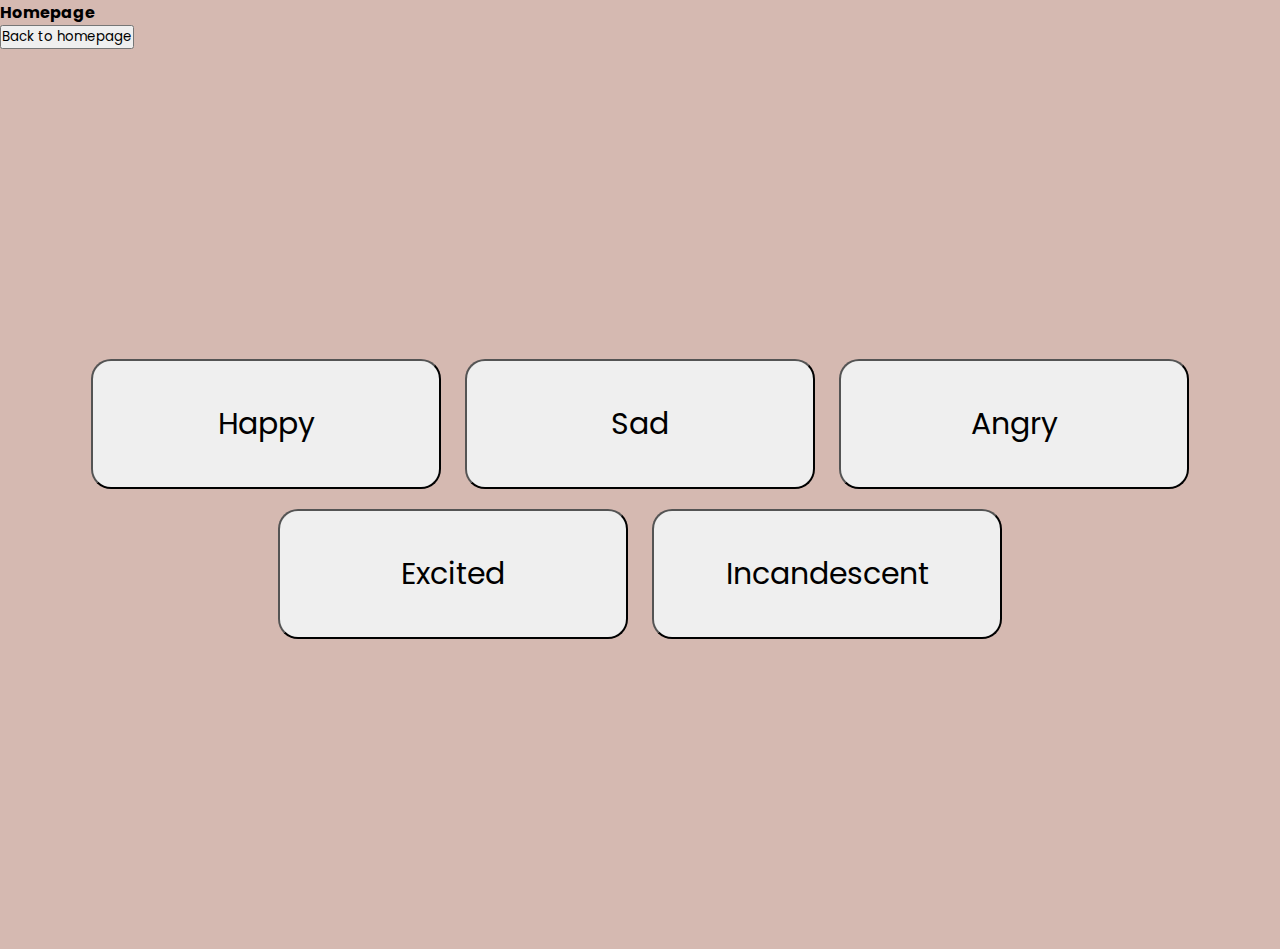
==== iam.html @ d8129d12 "Add files via upload" ====
<html lang=‘en’>
	<head>
		<meta charset=‘utf-8’>
		<meta name=‘viewpoint’ content=‘width=device-width, initial-scale=1’>
		<title>Fifth page.</title>
    <link rel="stylesheet" href="style.css">
		<style>
			.box{
				color:red;
			}
		</style>
	</head>

	<script src ="https://code.responsivevoice.org/responsivevoice.js"></script>
	<div class=“box”>
		<p><strong>Homepage</strong></p>
			<input class="button2" onclick="location.href='index.html'" type="button" value='Back to homepage'>
	</div>
		<div class="container">
			<div class="buttongroup centre">
		<input class="buttons" onclick="responsiveVoice.speak('Happy');" type="button" value="Happy"/>
		<input class="buttons" onclick="responsiveVoice.speak('Sad');" type="button" value="Sad"/>
		<input class="buttons" onclick="responsiveVoice.speak('Angry');" type="button" value="Angry"/>
		<input class="buttons" onclick="responsiveVoice.speak('Excited');" type="button" value="Excited"/>
		<input class="buttons" onclick="responsiveVoice.speak('Incandescent with rage');" type="button" value="Incandescent"/>
	</div>
</div>
</html>
---- style.css ----
/* Import Google Font - Poppins */
@import url('https://fonts.googleapis.com/css2?family=Poppins:wght@400;500;600;700&display=swap');
*{
  margin: 0;
  padding: 0;
  box-sizing: border-box;
  font-family: 'Poppins', sans-serif;
}
form .row select::-webkit-scrollbar-track{
  background: #d5b9b1;
}
form .row select::-webkit-scrollbar-thumb{
  background: #d5b9b1;
  border-radius: 8px;
  border-right: 2px solid #457373;
}
body {background-color: #d5b9b1;}
/* div {
  background-color: white;
} */
.buttons{

margin: 10px;
padding: 40px;
font-size: 30px;
border-radius: 20px;
width: 350px;
}
.buttongroup{
text-align: center;
color: #457373
}

.container{

  display: flex;
  align-items: center;
  justify-content: center;
  height: 100%;



}

#namebox
{
    margin: 20px;
    height:100px;
    font-size:14pt;
}
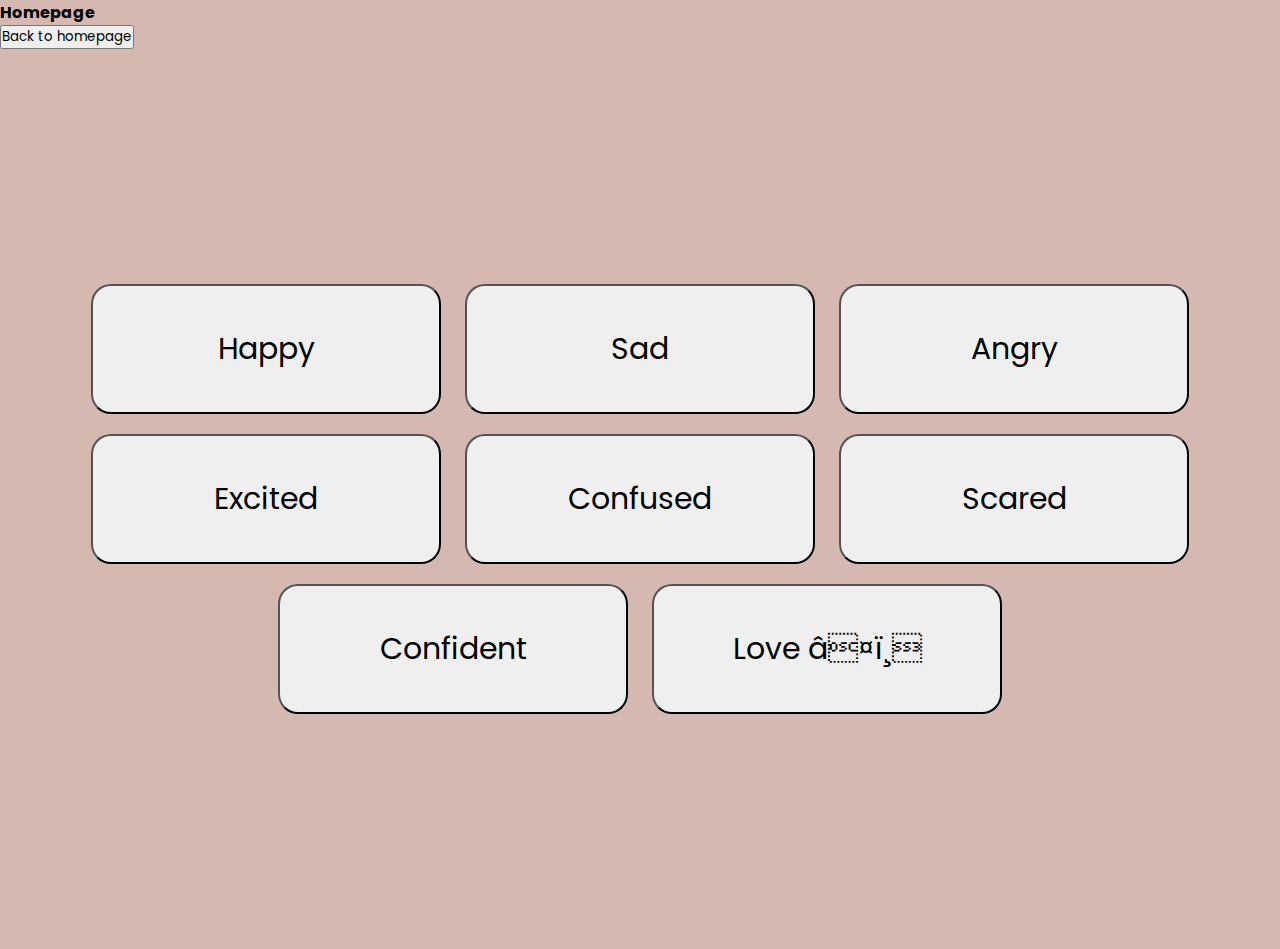
==== commit da67c7b1: "Add files via upload" ====
--- a/iam.html
+++ b/iam.html
@@ -18,11 +18,14 @@
 	</div>
 		<div class="container">
 			<div class="buttongroup centre">
-		<input class="buttons" onclick="responsiveVoice.speak('Happy');" type="button" value="Happy"/>
-		<input class="buttons" onclick="responsiveVoice.speak('Sad');" type="button" value="Sad"/>
-		<input class="buttons" onclick="responsiveVoice.speak('Angry');" type="button" value="Angry"/>
-		<input class="buttons" onclick="responsiveVoice.speak('Excited');" type="button" value="Excited"/>
-		<input class="buttons" onclick="responsiveVoice.speak('Incandescent with rage');" type="button" value="Incandescent"/>
+		<input class="buttons" onclick="responsiveVoice.speak('I am happy');" type="button" value="Happy"/>
+		<input class="buttons" onclick="responsiveVoice.speak('I am sad');" type="button" value="Sad"/>
+		<input class="buttons" onclick="responsiveVoice.speak('I am angry');" type="button" value="Angry"/>
+		<input class="buttons" onclick="responsiveVoice.speak('I am excited');" type="button" value="Excited"/>
+		<input class="buttons" onclick="responsiveVoice.speak('I am confused');" type="button" value="Confused"/>
+		<input class="buttons" onclick="responsiveVoice.speak('I am scared');" type="button" value="Scared"/>
+		<input class="buttons" onclick="responsiveVoice.speak('I am confident');" type="button" value="Confident"/>
+		<input class="buttons" onclick="responsiveVoice.speak('I love you');" type="button" value="Love ❤️"/>
 	</div>
 </div>
 </html>
